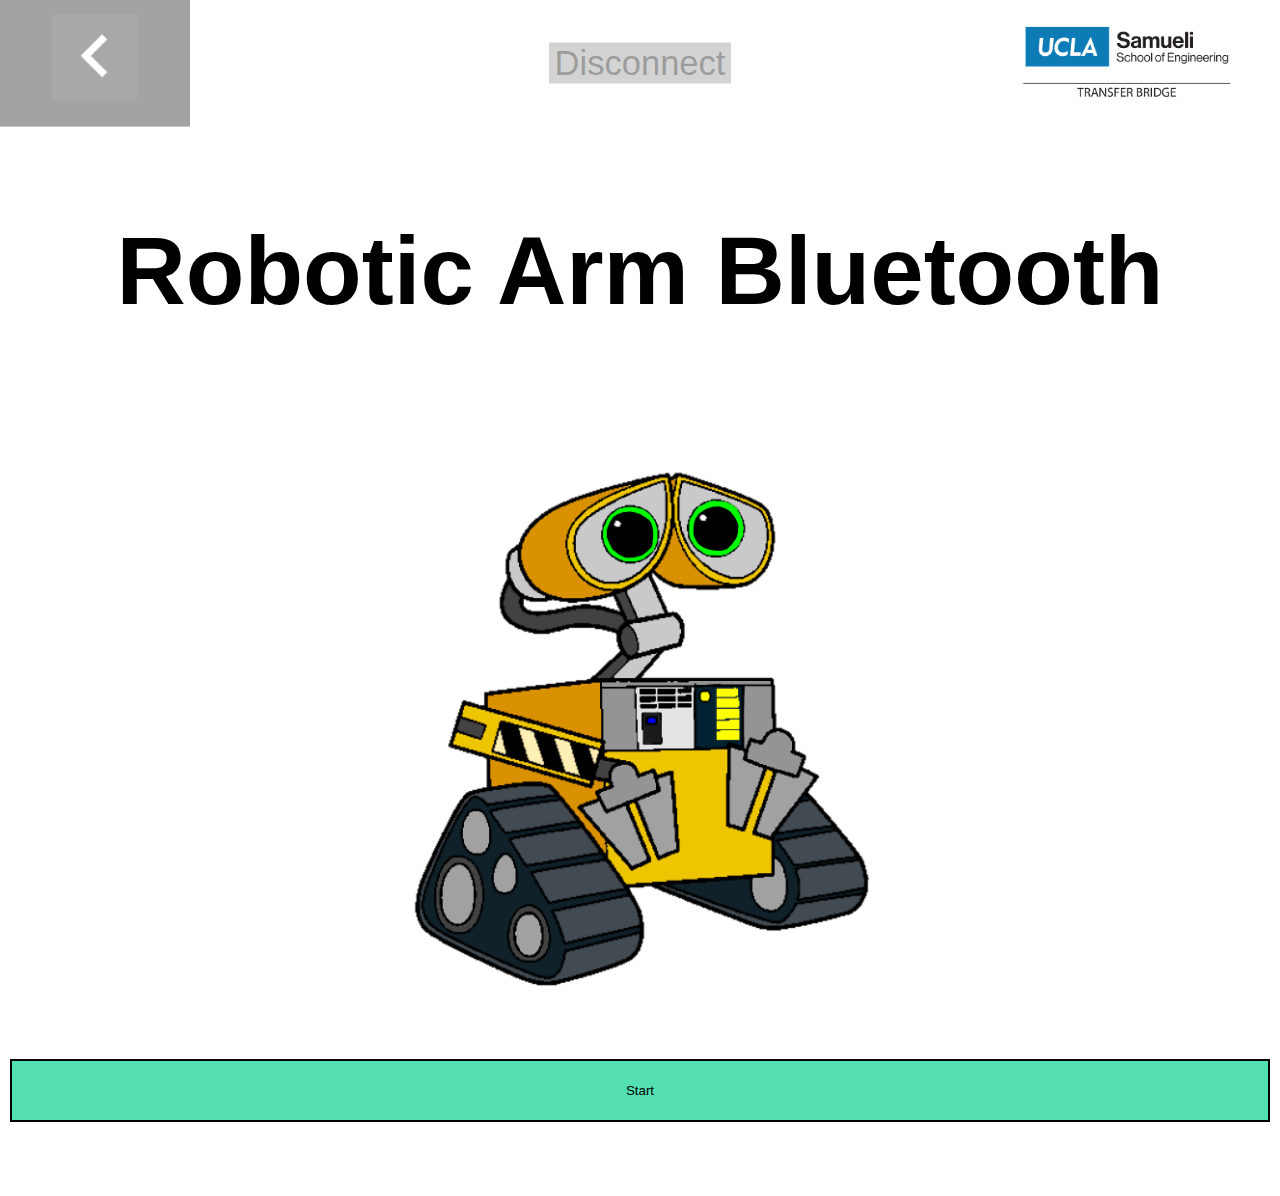
==== Hackathon Skeleton/index.html @ 89653990 "Skeleton" ====
<!DOCTYPE html>
<html>

<head>
	<link href="https://fonts.googleapis.com/css?family=Orbitron&display=swap" rel="stylesheet">
	<meta charset="utf-8" />
	<meta name="viewport" content="width=device-width, user-scalable=no,
		shrink-to-fit=no, initial-scale=1.0, minimum-scale=1.0, maximum-scale=1.0" />

	<title>Robotic Arm App</title>

	<style>
		@import 'ui/css/style.css';
	</style>

	<script>
	// Redirect console.log to Evothings Workbench.
	if (window.hyper && window.hyper.log) { console.log = hyper.log }
	</script>	

</head>

<body>

	<header>
		<button class="back" onclick="history.back()">
			<img src="res/left.png" />
		</button>

		<button id='disconnect' class="red small" onclick="/*TODO: disconnect from the connected device*/" disabled>Disconnect</button>

		<img class="logotype" src="ui/images/logo.png" alt="Evothings" />
	</header>

	<script src="libs/jquery/jquery.js"></script>
	<script src="cordova.js"></script>
	<script src="libs/evothings/evothings.js"></script>
	<script src="libs/evothings/ui/ui.js"></script>
	<script src="libs/evothings/easyble/easyble.js"></script>

	<!-- START VIEW -->
	<div id="startView">
		<h2 style="text-align:center">Robotic Arm Bluetooth</h2>
		<img class="center" style="width:50%" src="./ui/images/walle.png" alt="robot arm" id='wall-e-img'>
	
		<button class="button green" id='start-scan' style='width: 100%;' onclick="/*TODO: start searching for devices*/"> Start </button>
	</div>

	<!-- CONTROL PANEL -->
	<div id='controlsView' class='wrapper' style='display: none'>

		<div class='button-group vertical'>
			<p class='group-title'>Title</p>
			<div class='data'></div>

			<div class='button'>
			</div>

			<div class='button'>
			</div> 
		</div>

		<div class='button-group vertical'>
			<p class='group-title'>Title</p>
			<div class='data'></div>

			<div class='button'>
			</div>

			<div class='button'>
			</div>
		</div>

		<div id='center' class='center-wrapper'>
			<div class='button-group'>
				<div class='title-data-row'>
					<p class='group-title'>Title</p>
					<div class='data'></div>
				</div>
				<div class='horizontal'>
					<div class='button'>
					</div>
			
					<div class='button'>
					</div>
				</div>
			</div>

			<div class='button-group'>
				<div class='title-data-row'>
					<p class='group-title'>Title</p>
					<div class='data'></div>
				</div>
				<div class='horizontal'>
					<div class='button'>
					</div>
			
					<div class='button'>
					</div>
				</div>
			</div>
		</div>

	</div>

	<script src="app.js"></script>
</body>

</html>
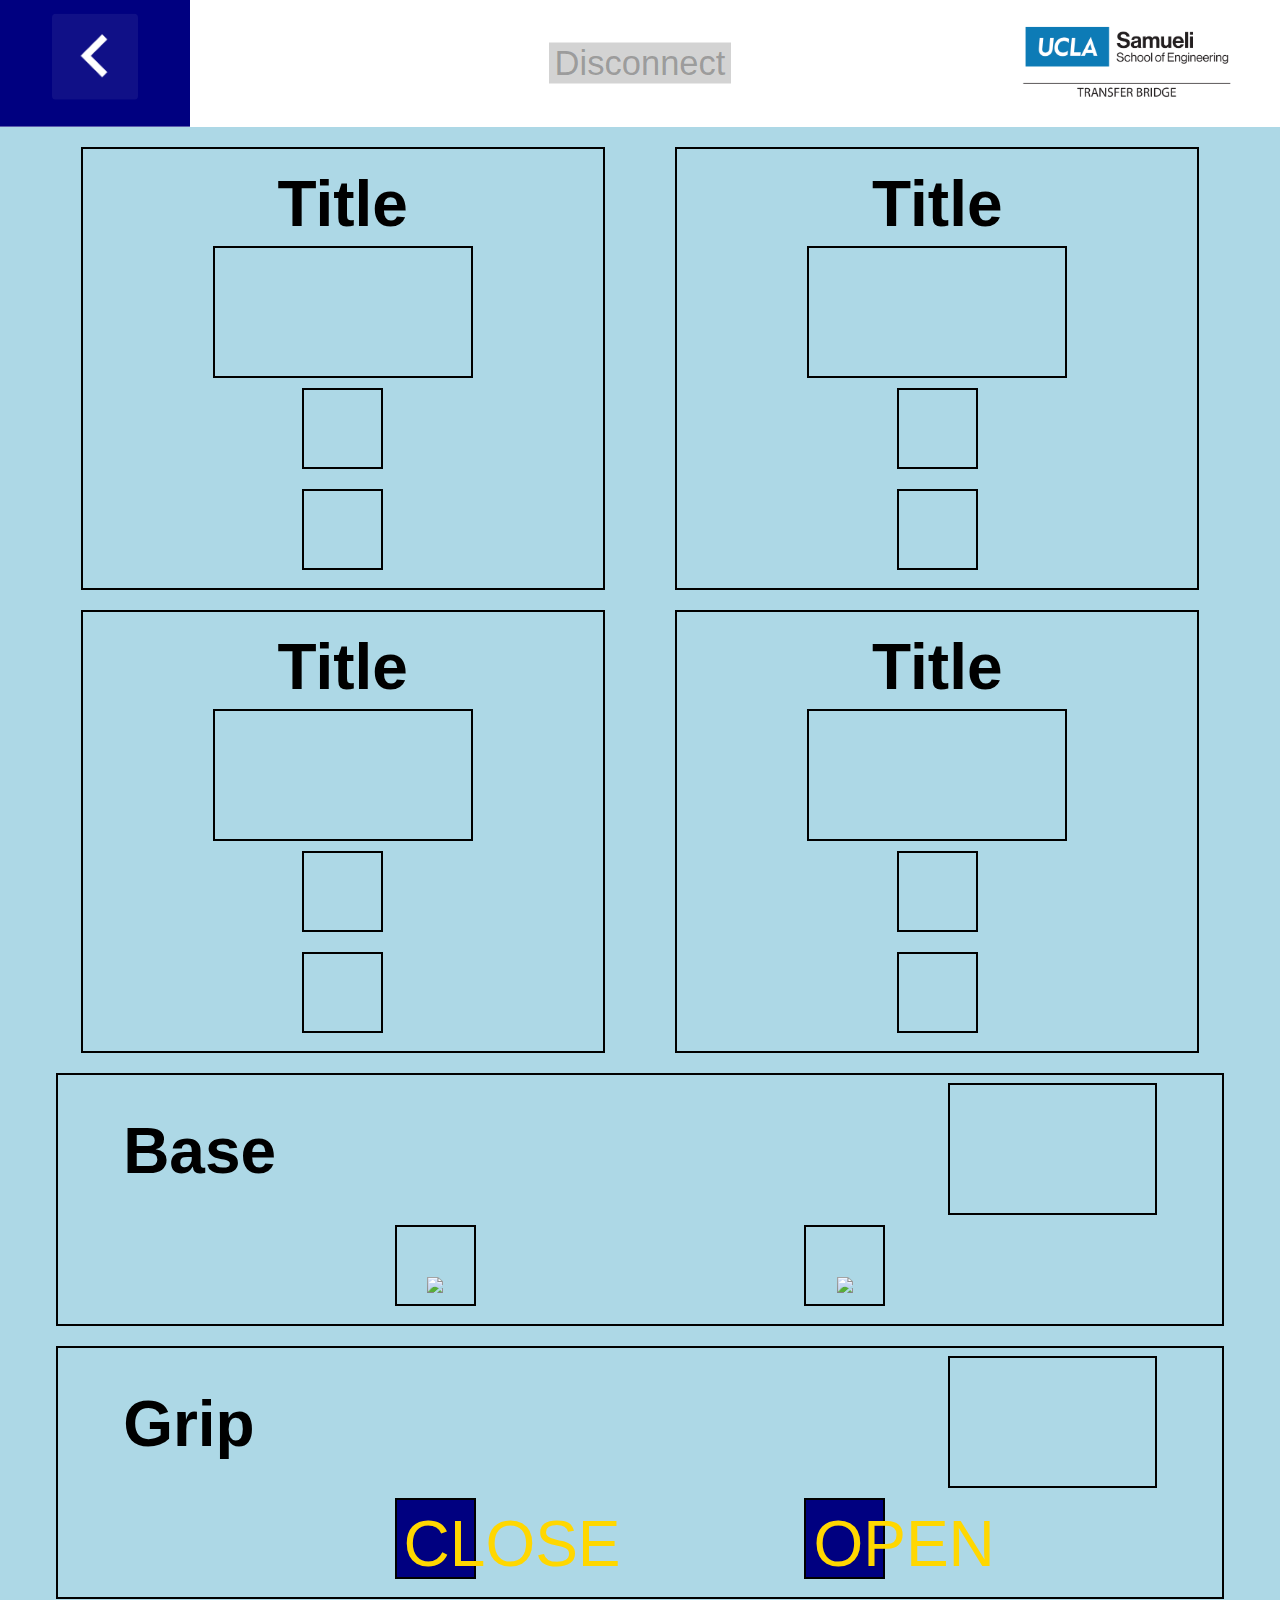
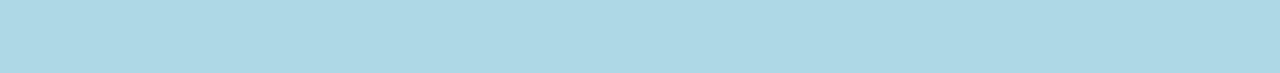
==== commit af5a6f98: "Begin html" ====
--- a/Hackathon Skeleton/index.html
+++ b/Hackathon Skeleton/index.html
@@ -20,10 +20,10 @@
 
 </head>
 
-<body>
+<body style = "background-color: lightblue">
 
-	<header>
-		<button class="back" onclick="history.back()">
+	<header style = "background-color: white">
+		<button class="back" onclick="history.back()" style = 'background-color: navy;'>
 			<img src="res/left.png" />
 		</button>
 
@@ -39,15 +39,50 @@
 	<script src="libs/evothings/easyble/easyble.js"></script>
 
 	<!-- START VIEW -->
-	<div id="startView">
-		<h2 style="text-align:center">Robotic Arm Bluetooth</h2>
-		<img class="center" style="width:50%" src="./ui/images/walle.png" alt="robot arm" id='wall-e-img'>
+	<div id="startView" style = "background-color: lightblue; display: none">
+		<h1 style="text-align:center; 
+		-webkit-text-fill-color: gold; text-shadow: -1px 0 black, 0 1px black, 1px 0 black, 0 -1px black" >
+		Robotic Arm Bluetooth</h1>
+		
+		<div id= 'startwrapper'>
+			<img class="center" style="width:50%" src="teddybear.jpg" alt="robot arm" id='teddybear'>
 	
-		<button class="button green" id='start-scan' style='width: 100%;' onclick="/*TODO: start searching for devices*/"> Start </button>
+			<button class="button green" id='start-scan' style='width: 100%;
+				text-shadow: -1px 0 lightblue, 0 1px lightblue, 1px 0 lightblue, 0 -1px lightblue;;
+				font-weight: bolder;
+				font-size: xx-large;
+				font-family: serif;
+				-webkit-text-fill-color: darkslateblue;' 
+				onclick="/*TODO: start searching for devices*/"> Start </button>
+			</div>
+		
 	</div>
 
 	<!-- CONTROL PANEL -->
-	<div id='controlsView' class='wrapper' style='display: none'>
+	<div id='controlsView' class='wrapper' >
+
+		<div class='button-group vertical'>
+			<p class='group-title'>Title</p>
+			<div class='data'></div>
+
+			<div class='button'>
+			</div>
+
+			<div class='button'>
+				
+			</div> 
+		</div>
+
+		<div class='button-group vertical'>
+			<p class='group-title'>Title</p>
+			<div class='data'></div>
+
+			<div class='button'>
+			</div>
+
+			<div class='button'>
+			</div> 
+		</div>
 
 		<div class='button-group vertical'>
 			<p class='group-title'>Title</p>
@@ -74,28 +109,34 @@
 		<div id='center' class='center-wrapper'>
 			<div class='button-group'>
 				<div class='title-data-row'>
-					<p class='group-title'>Title</p>
+					<p class='group-title'>Base</p>
 					<div class='data'></div>
 				</div>
 				<div class='horizontal'>
 					<div class='button'>
+							<img src = 'counterclockwise.png' height = '100%'>
 					</div>
 			
 					<div class='button'>
+							<img src = 'clockwise.png' height = '100%'>
 					</div>
 				</div>
 			</div>
 
 			<div class='button-group'>
 				<div class='title-data-row'>
-					<p class='group-title'>Title</p>
+					<p class='group-title'>Grip</p>
 					<div class='data'></div>
 				</div>
 				<div class='horizontal'>
-					<div class='button'>
+					<div class='button' id = 'closebutton' style = 'font-size: unset; background-color: navy;
+					-webkit-text-fill-color: gold;' ontouchstart = "pressButton('openbutton')" ontouchend = "unpress('openbutton')">
+						CLOSE
 					</div>
 			
-					<div class='button'>
+					<div class='button' id= 'openbutton' style = 'font-size: unset; background-color: navy;
+					-webkit-text-fill-color: gold;' ontouchstart = "pressButton('openbutton')" ontouchend = "unpress('openbutton')">
+						OPEN
 					</div>
 				</div>
 			</div>
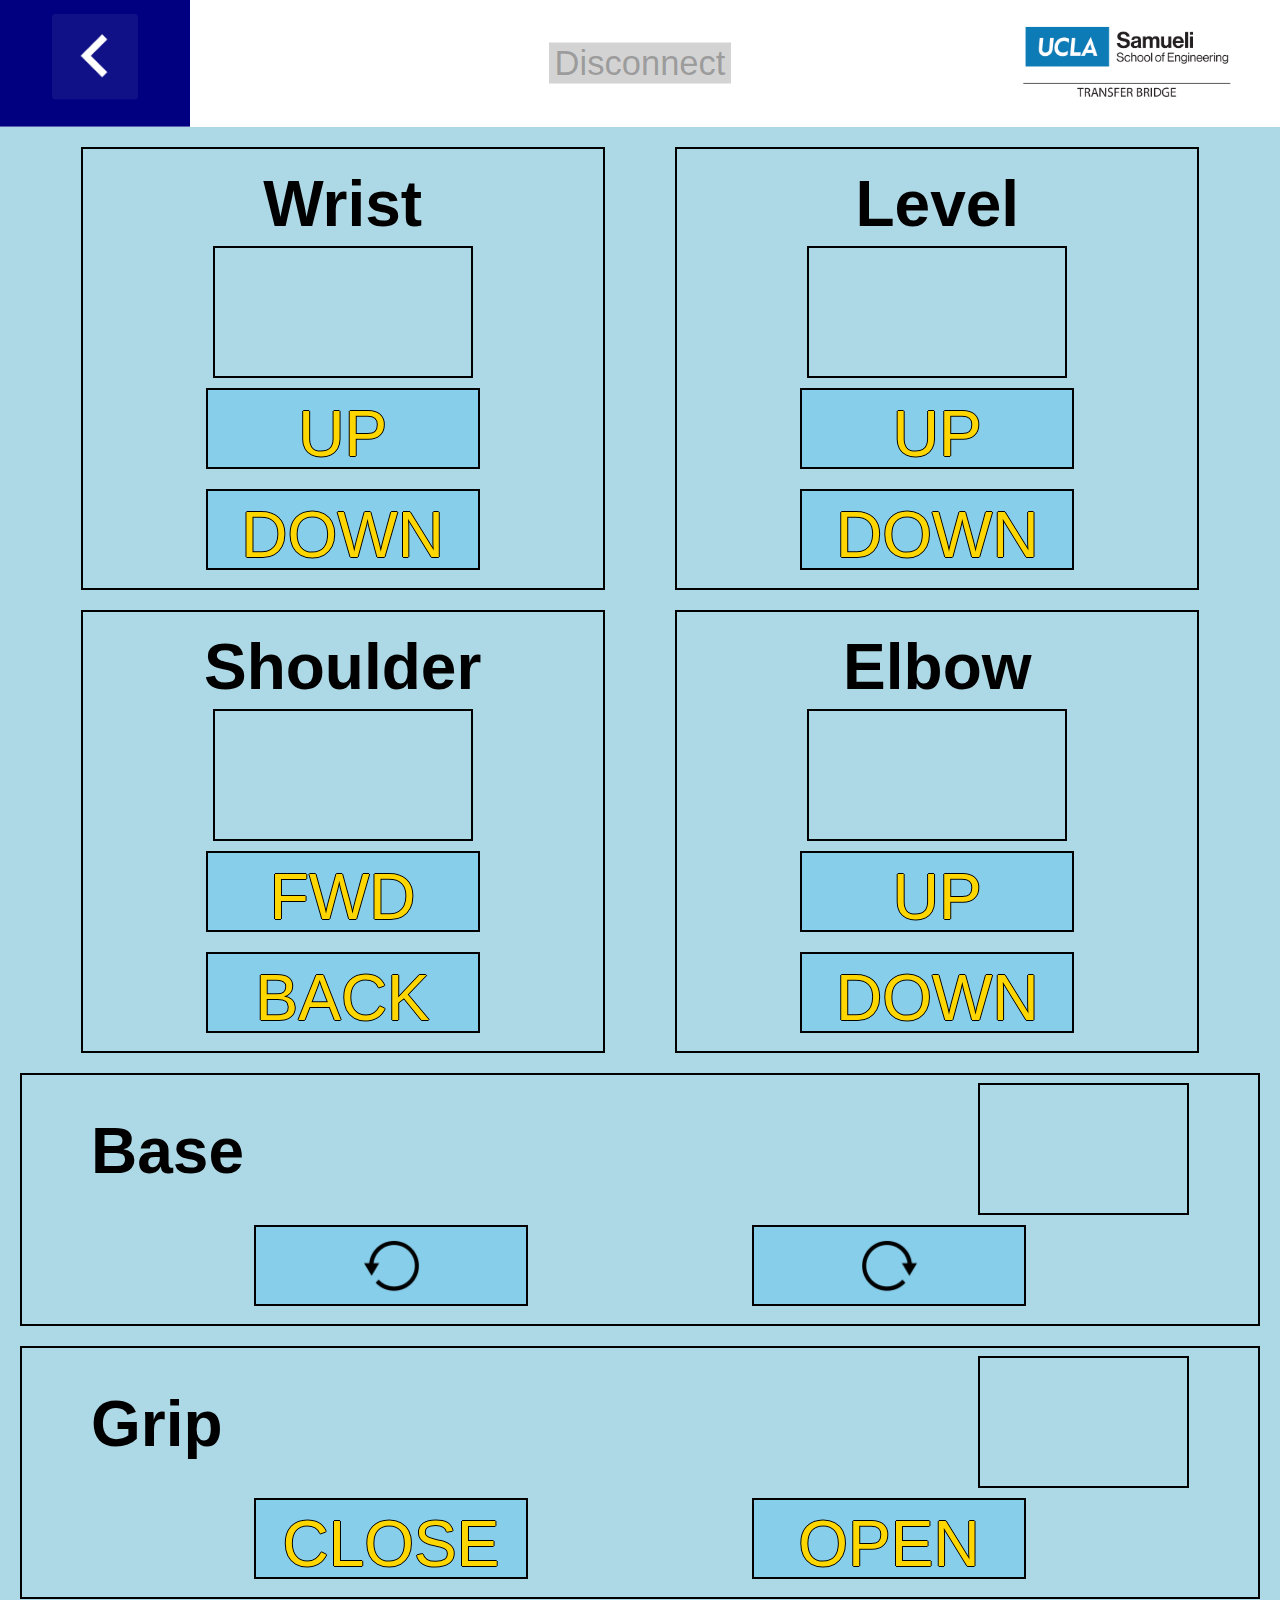
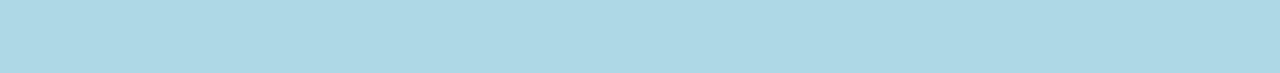
==== commit 55710462: "all buttons labeled and working for html" ====
--- a/Hackathon Skeleton/index.html
+++ b/Hackathon Skeleton/index.html
@@ -23,11 +23,11 @@
 <body style = "background-color: lightblue">
 
 	<header style = "background-color: white">
-		<button class="back" onclick="history.back()" style = 'background-color: navy;'>
+		<button class="back" ontouchstart="history.back()" style = 'background-color: navy;'>
 			<img src="res/left.png" />
 		</button>
 
-		<button id='disconnect' class="red small" onclick="/*TODO: disconnect from the connected device*/" disabled>Disconnect</button>
+		<button id='disconnect' class="red small" ontouchstart="/*TODO: disconnect from the connected device*/" disabled>Disconnect</button>
 
 		<img class="logotype" src="ui/images/logo.png" alt="Evothings" />
 	</header>
@@ -53,7 +53,7 @@
 				font-size: xx-large;
 				font-family: serif;
 				-webkit-text-fill-color: darkslateblue;' 
-				onclick="/*TODO: start searching for devices*/"> Start </button>
+				ontouchstart="/*TODO: start searching for devices*/"> Start </button>
 			</div>
 		
 	</div>
@@ -62,47 +62,70 @@
 	<div id='controlsView' class='wrapper' >
 
 		<div class='button-group vertical'>
-			<p class='group-title'>Title</p>
+			<p class='group-title'>Wrist</p>
 			<div class='data'></div>
 
-			<div class='button'>
+			<div class='button' id = 'wristup' style = 'font-size: unset; background-color: skyblue;
+			-webkit-text-fill-color: gold; text-shadow: -1px 0 black, 0 1px black, 1px 0 black, 0 -1px black'
+			 ontouchstart = "pressButton('wristup')" ontouchend = "unpress('wristup')">
+				UP
 			</div>
 
-			<div class='button'>
-				
+			<div class='button' id = 'wristdown' style = 'font-size: unset; background-color: skyblue;
+			-webkit-text-fill-color: gold; text-shadow: -1px 0 black, 0 1px black, 1px 0 black, 0 -1px black'
+			 ontouchstart = "pressButton('wristdown')" ontouchend = "unpress('wristdown')">
+				DOWN
 			</div> 
 		</div>
 
 		<div class='button-group vertical'>
-			<p class='group-title'>Title</p>
+			<p class='group-title'>Level</p>
 			<div class='data'></div>
 
-			<div class='button'>
+			<div class='button' id = 'levelup' style = 'font-size: unset; background-color: skyblue;
+			-webkit-text-fill-color: gold; text-shadow: -1px 0 black, 0 1px black, 1px 0 black, 0 -1px black'
+			 ontouchstart = "pressButton('levelup')" ontouchend = "unpress('levelup')">
+				UP
 			</div>
 
-			<div class='button'>
+			<div class='button' id = 'leveldown' style = 'font-size: unset; background-color: skyblue;
+			-webkit-text-fill-color: gold; text-shadow: -1px 0 black, 0 1px black, 1px 0 black, 0 -1px black'
+			 ontouchstart = "pressButton('leveldown')" ontouchend = "unpress('leveldown')">
+				DOWN
 			</div> 
 		</div>
 
 		<div class='button-group vertical'>
-			<p class='group-title'>Title</p>
+			<p class='group-title'>Shoulder</p>
 			<div class='data'></div>
 
-			<div class='button'>
+			<div class='button' id = 'forward' style = 'font-size: unset; background-color: skyblue;
+			-webkit-text-fill-color: gold; text-shadow: -1px 0 black, 0 1px black, 1px 0 black, 0 -1px black'
+			 ontouchstart = "pressButton('forward')" ontouchend = "unpress('forward')">
+				FWD
 			</div>
 
-			<div class='button'>
+			<div class='button' id = 'back' style = 'font-size: unset; background-color: skyblue;
+			-webkit-text-fill-color: gold; text-shadow: -1px 0 black, 0 1px black, 1px 0 black, 0 -1px black'
+			 ontouchstart = "pressButton('back')" ontouchend = "unpress('back')">
+				BACK
 			</div> 
 		</div>
 
 		<div class='button-group vertical'>
-			<p class='group-title'>Title</p>
+			<p class='group-title'>Elbow</p>
 			<div class='data'></div>
 
-			<div class='button'>
+			<div class='button' id = 'up' style = 'font-size: unset; background-color: skyblue;
+			-webkit-text-fill-color: gold; text-shadow: -1px 0 black, 0 1px black, 1px 0 black, 0 -1px black'
+			 ontouchstart = "pressButton('up')" ontouchend = "unpress('up')">
+				UP
 			</div>
 
-			<div class='button'>
+			<div class='button' id = 'down' style = 'font-size: unset; background-color: skyblue;
+			-webkit-text-fill-color: gold; text-shadow: -1px 0 black, 0 1px black, 1px 0 black, 0 -1px black'
+			 ontouchstart = "pressButton('down')" ontouchend = "unpress('down')">
+				DOWN
 			</div>
 		</div>
 
@@ -113,11 +136,13 @@
 					<div class='data'></div>
 				</div>
 				<div class='horizontal'>
-					<div class='button'>
+					<div class='button' id = 'cclockwise' style = 'font-size: unset; background-color: skyblue;
+					-webkit-text-fill-color: gold; ' ontouchstart = "pressButton('cclockwise')" ontouchend = "unpress('cclockwise')">
 							<img src = 'counterclockwise.png' height = '100%'>
 					</div>
 			
-					<div class='button'>
+					<div class='button' id = 'clockwise' style = 'font-size: unset; background-color: skyblue;
+					-webkit-text-fill-color: gold;' ontouchstart = "pressButton('clockwise')" ontouchend = "unpress('clockwise')">
 							<img src = 'clockwise.png' height = '100%'>
 					</div>
 				</div>
@@ -129,13 +154,13 @@
 					<div class='data'></div>
 				</div>
 				<div class='horizontal'>
-					<div class='button' id = 'closebutton' style = 'font-size: unset; background-color: navy;
-					-webkit-text-fill-color: gold;' ontouchstart = "pressButton('openbutton')" ontouchend = "unpress('openbutton')">
+					<div class='button' id = 'closebutton' style = 'font-size: unset; background-color: skyblue;
+					-webkit-text-fill-color: gold; text-shadow: -1px 0 black, 0 1px black, 1px 0 black, 0 -1px black' ontouchstart = "pressButton('closebutton')" ontouchend = "unpress('closebutton')">
 						CLOSE
 					</div>
 			
-					<div class='button' id= 'openbutton' style = 'font-size: unset; background-color: navy;
-					-webkit-text-fill-color: gold;' ontouchstart = "pressButton('openbutton')" ontouchend = "unpress('openbutton')">
+					<div class='button' id= 'openbutton' style = 'font-size: unset; background-color: skyblue;
+					-webkit-text-fill-color: gold; text-shadow: -1px 0 black, 0 1px black, 1px 0 black, 0 -1px black' ontouchstart = "pressButton('openbutton')" ontouchend = "unpress('openbutton')">
 						OPEN
 					</div>
 				</div>
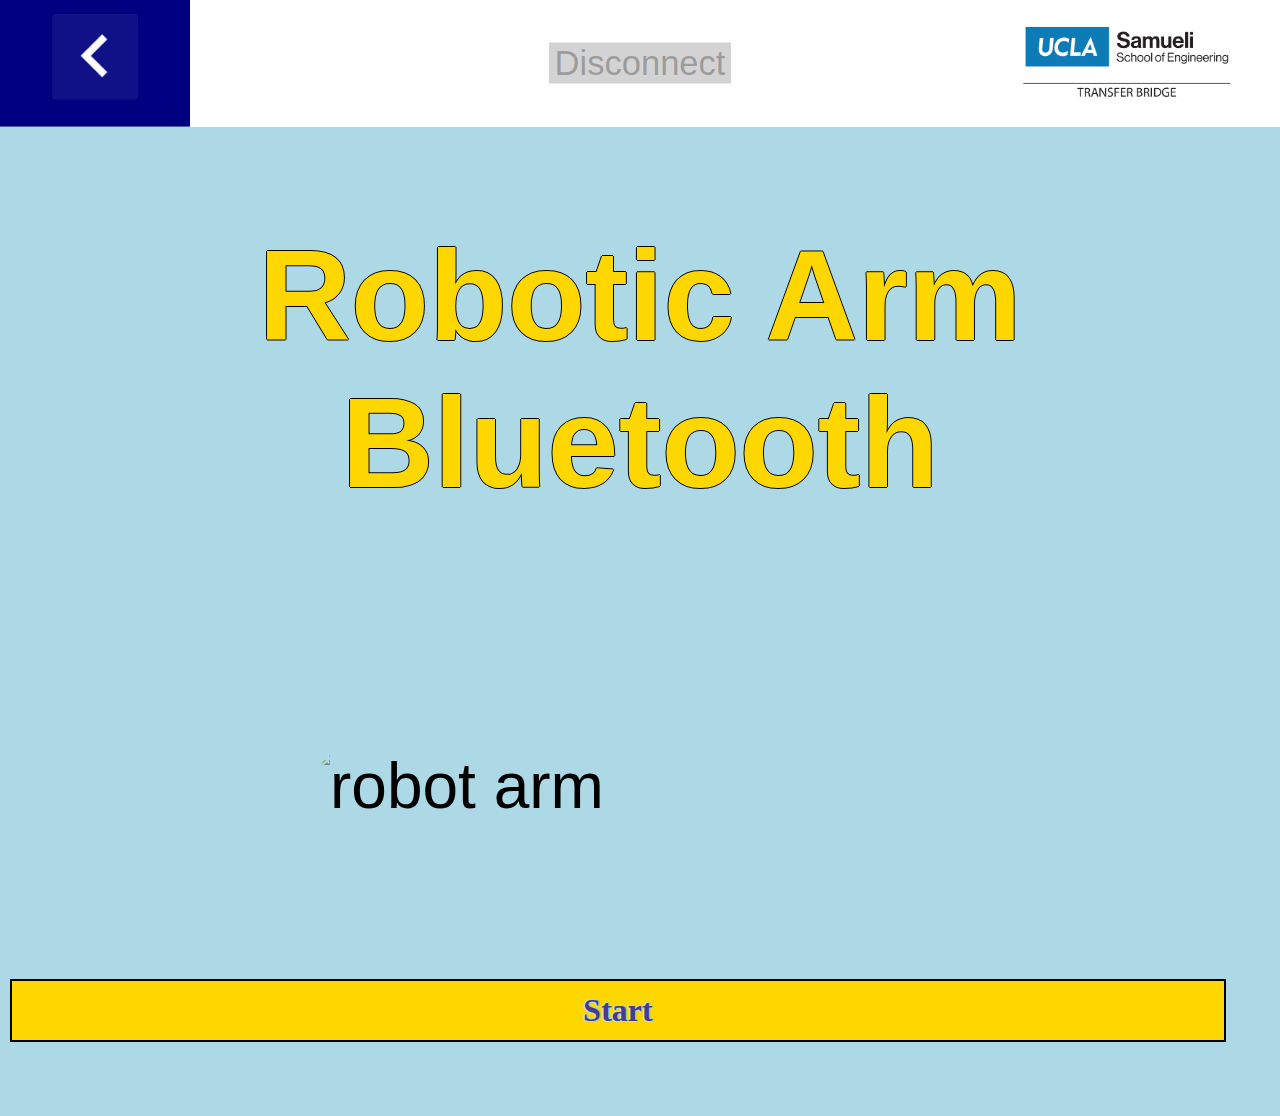
==== commit db315d92: "Working connection to bluetooth" ====
--- a/Hackathon Skeleton/index.html
+++ b/Hackathon Skeleton/index.html
@@ -39,7 +39,7 @@
 	<script src="libs/evothings/easyble/easyble.js"></script>
 
 	<!-- START VIEW -->
-	<div id="startView" style = "background-color: lightblue; display: none">
+	<div id="startView" style = "background-color: lightblue">
 		<h1 style="text-align:center; 
 		-webkit-text-fill-color: gold; text-shadow: -1px 0 black, 0 1px black, 1px 0 black, 0 -1px black" >
 		Robotic Arm Bluetooth</h1>
@@ -53,28 +53,28 @@
 				font-size: xx-large;
 				font-family: serif;
 				-webkit-text-fill-color: darkslateblue;' 
-				ontouchstart="/*TODO: start searching for devices*/"> Start </button>
+				ontouchstart="pressStart()"> Start </button>
 			</div>
 		
 	</div>
 
 	<!-- CONTROL PANEL -->
-	<div id='controlsView' class='wrapper' >
+	<div id='controlsView' class='wrapper' style = 'display: none'>
 
 		<div class='button-group vertical'>
 			<p class='group-title'>Wrist</p>
 			<div class='data'></div>
 
-			<div class='button' id = 'wristup' style = 'font-size: unset; background-color: skyblue;
+			<div class='button' id = 'wristcc' style = 'font-size: unset; background-color: skyblue;
 			-webkit-text-fill-color: gold; text-shadow: -1px 0 black, 0 1px black, 1px 0 black, 0 -1px black'
-			 ontouchstart = "pressButton('wristup')" ontouchend = "unpress('wristup')">
-				UP
+			 ontouchstart = "pressButton('wristcc', WristTurnLeft())" ontouchend = "unpress('wristcc')">
+			 <img src = 'counterclockwise.png' height = '100%'>
 			</div>
 
-			<div class='button' id = 'wristdown' style = 'font-size: unset; background-color: skyblue;
+			<div class='button' id = 'wristc' style = 'font-size: unset; background-color: skyblue;
 			-webkit-text-fill-color: gold; text-shadow: -1px 0 black, 0 1px black, 1px 0 black, 0 -1px black'
-			 ontouchstart = "pressButton('wristdown')" ontouchend = "unpress('wristdown')">
-				DOWN
+			 ontouchstart = "pressButton('wristc', WristTurnRight())" ontouchend = "unpress('wristc')">
+			 <img src = 'clockwise.png' height = '100%'>
 			</div> 
 		</div>
 
@@ -155,12 +155,16 @@
 				</div>
 				<div class='horizontal'>
 					<div class='button' id = 'closebutton' style = 'font-size: unset; background-color: skyblue;
-					-webkit-text-fill-color: gold; text-shadow: -1px 0 black, 0 1px black, 1px 0 black, 0 -1px black' ontouchstart = "pressButton('closebutton')" ontouchend = "unpress('closebutton')">
+					-webkit-text-fill-color: gold; 
+					text-shadow: -1px 0 black, 0 1px black, 1px 0 black, 0 -1px black' 
+					ontouchstart = "pressButton('closebutton')" ontouchend = "unpress('closebutton')">
 						CLOSE
 					</div>
 			
 					<div class='button' id= 'openbutton' style = 'font-size: unset; background-color: skyblue;
-					-webkit-text-fill-color: gold; text-shadow: -1px 0 black, 0 1px black, 1px 0 black, 0 -1px black' ontouchstart = "pressButton('openbutton')" ontouchend = "unpress('openbutton')">
+					-webkit-text-fill-color: gold; 
+					text-shadow: -1px 0 black, 0 1px black, 1px 0 black, 0 -1px black' 
+					ontouchstart = "pressButton('openbutton')" ontouchend = "unpress('openbutton')">
 						OPEN
 					</div>
 				</div>
